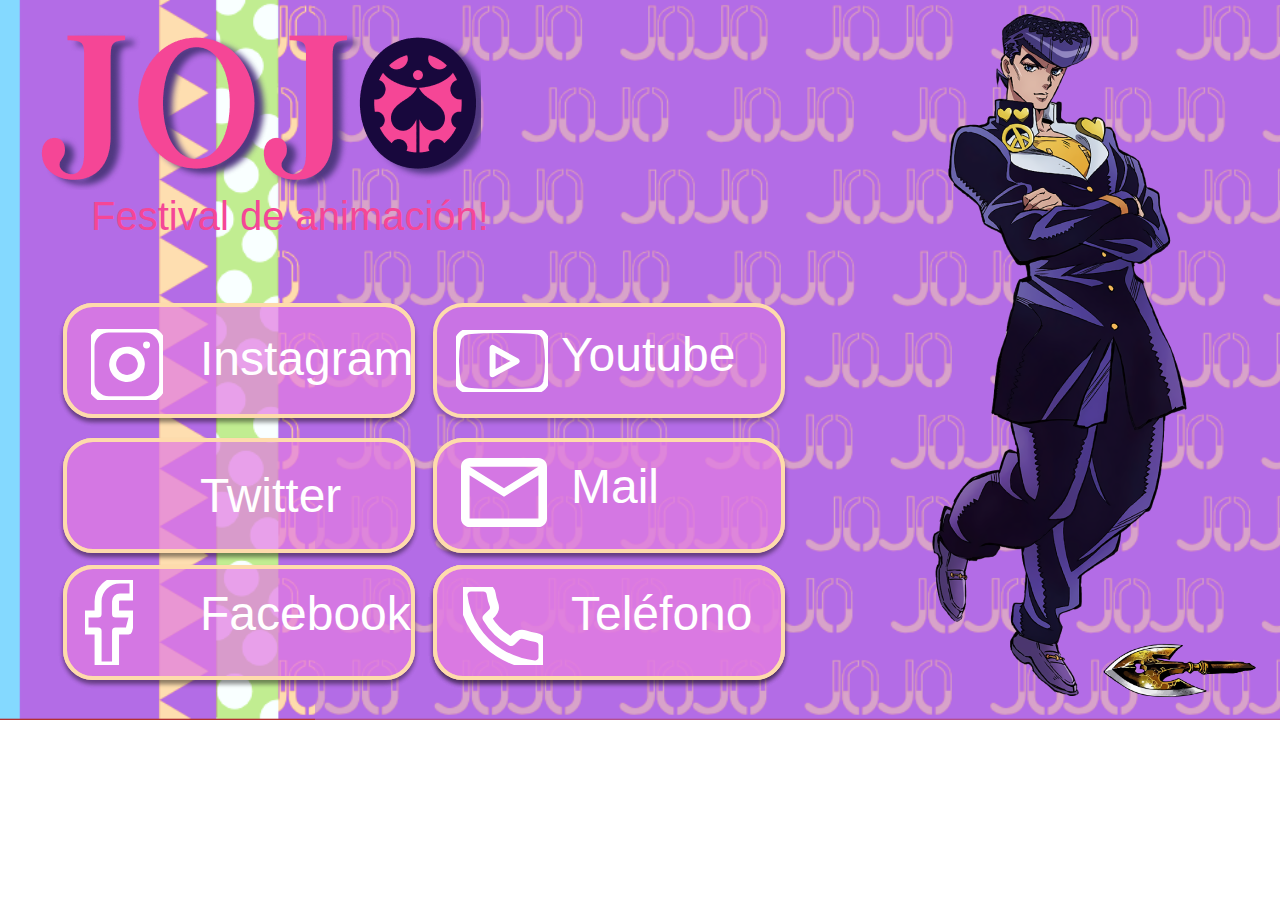
==== index_contacto.html @ 0ca630ca "Add files via upload" ====
<!DOCTYPE html>
<html lang="en">
<head>
  <meta charset="UTF-8">
  <meta http-equiv="X-UA-Compatible" content="IE=edge">
  <meta name="viewport" content="width=device-width, initial-scale=1.0">
  <link rel="stylesheet" href="./contacto/vars.css">
  <link rel="stylesheet" href="./contacto/style.css">
  
  
  <style>
   a,
   button,
   input,
   select,
   h1,
   h2,
   h3,
   h4,
   h5,
   * {
       box-sizing: border-box;
       margin: 0;
       padding: 0;
       border: none;
       text-decoration: none;
       background: none;
   
       -webkit-font-smoothing: antialiased;
   }
   
   menu, ol, ul {
       list-style-type: none;
       margin: 0;
       padding: 0;
   }
   </style>
  <title>Contacto</title>
  <link rel="icon" type="image/png" href="./Pagina principal/logo en pequeñito.png">
</head>
<body>
  <div class="wireframe">
    <img class="fondo-jojojojo" src="./contacto/fondo-jojojojo0.png" />
    <div class="opacidad-fondo"></div>
    <div class="rectangle-11"></div>
    <div class="rectangle-12"></div>
    <div class="rectangle-14"></div>
    <div class="rectangle-15"></div>
    <div class="rectangle-16"></div>
    <div class="rectangle-17"></div>
    <div class="rectangle-18"></div>
    <div class="rectangle-19"></div>
    <div class="rectangle-20"></div>
    <div class="rectangle-21"></div>
    <div class="rectangle-22"></div>
    <div class="rectangle-23"></div>
    <div class="festival-de-animaci-n">Festival de animación!</div>
    <img class="josuke" src="./contacto/josuke0.png" />
    <img class="logo-josos" src="./contacto/logo-josos0.png" />
    <div class="header">
    <a href="./index.html">
   <img class="flecha" src="./contacto/flecha0.png" /
    <img class="icon" src="./contacto/icon0.svg" />
    <img class="icon2" src="./contacto/icon1.svg" />
    <img class="icon3" src="./contacto/icon2.svg" />
    <img class="icon4" src="./contacto/icon3.svg" />
    <img class="icon5" src="./contacto/icon4.svg" />
    <img class="icon6" src="./contacto/icon5.svg" />
    <div class="instagram">Instagram</div>
    <div class="twitter">Twitter</div>
    <div class="facebook">Facebook</div>
    <div class="mail">Mail</div>
    <div class="youtube">Youtube</div>
    <div class="tel-fono">Teléfono</div>
  </div>
  
</body>
</html>
---- contacto/vars.css ----
/* Figma Styles of your File */
:root {
  /* Colors */
  /* Fonts */
  /* Effects */
}
---- contacto/style.css ----
.wireframe,
.wireframe * {
  box-sizing: border-box;
}
.wireframe {
  background:
  );
  height: 720px;
  position: relative;
  overflow: hidden;
}
.fondo-jojojojo {
  border-style: solid;
  border-color: #b12f2f;
  border-width: 1px;
  width: 1533px;
  height: 957px;
  position: absolute;
  left: -52px;
  top: -236px;
  box-shadow: 0px 4px 4px 0px rgba(0, 0, 0, 0.25);
  object-fit: cover;
  aspect-ratio: 2125/1085;
}
.opacidad-fondo {
  background: rgba(179, 108, 230, 0.51);
  width: 1163px;
  height: 826px;
  position: absolute;
  left: 315px;
  top: -44px;
}
.r-ectangulos {
  position: absolute;
  inset: 0;
}
.rectangle-11 {
  background: rgba(226, 123, 226, 0.47);
  border-radius: 30px;
  border-style: solid;
  border-color: #fedbac;
  border-width: 4px;
  width: 352px;
  height: 115px;
  position: absolute;
  left: 433px;
  top: 303px;
  box-shadow: 0px 4px 4px 0px rgba(0, 0, 0, 0.25);
}
.rectangle-12 {
  background: rgba(226, 123, 226, 0.47);
  border-radius: 30px;
  border-style: solid;
  border-color: #fedbac;
  border-width: 4px;
  width: 352px;
  height: 115px;
  position: absolute;
  left: 433px;
  top: 565px;
  box-shadow: 0px 4px 4px 0px rgba(0, 0, 0, 0.25);
}
.rectangle-14 {
  background: rgba(226, 123, 226, 0.47);
  border-radius: 30px;
  border-style: solid;
  border-color: #fedbac;
  border-width: 4px;
  width: 352px;
  height: 115px;
  position: absolute;
  left: 433px;
  top: 565px;
  box-shadow: 0px 4px 4px 0px rgba(0, 0, 0, 0.25);
}
.rectangle-15 {
  background: rgba(226, 123, 226, 0.47);
  border-radius: 30px;
  border-style: solid;
  border-color: #fedbac;
  border-width: 4px;
  width: 352px;
  height: 115px;
  position: absolute;
  left: 433px;
  top: 438px;
  box-shadow: 0px 4px 4px 0px rgba(0, 0, 0, 0.25);
}
.rectangle-16 {
  background: rgba(226, 123, 226, 0.47);
  border-radius: 30px;
  border-style: solid;
  border-color: #fedbac;
  border-width: 4px;
  width: 352px;
  height: 115px;
  position: absolute;
  left: 433px;
  top: 438px;
  box-shadow: 0px 4px 4px 0px rgba(0, 0, 0, 0.25);
}
.rectangle-17 {
  background: rgba(226, 123, 226, 0.47);
  border-radius: 30px;
  border-style: solid;
  border-color: #fedbac;
  border-width: 4px;
  width: 352px;
  height: 115px;
  position: absolute;
  left: 433px;
  top: 565px;
  box-shadow: 0px 4px 4px 0px rgba(0, 0, 0, 0.25);
}
.rectangle-18 {
  background: rgba(226, 123, 226, 0.47);
  border-radius: 30px;
  border-style: solid;
  border-color: #fedbac;
  border-width: 4px;
  width: 352px;
  height: 115px;
  position: absolute;
  left: 63px;
  top: 303px;
  box-shadow: 0px 4px 4px 0px rgba(0, 0, 0, 0.25);
}
.rectangle-19 {
  background: rgba(226, 123, 226, 0.47);
  border-radius: 30px;
  border-style: solid;
  border-color: #fedbac;
  border-width: 4px;
  width: 352px;
  height: 115px;
  position: absolute;
  left: 63px;
  top: 303px;
  box-shadow: 0px 4px 4px 0px rgba(0, 0, 0, 0.25);
}
.rectangle-20 {
  background: rgba(226, 123, 226, 0.47);
  border-radius: 30px;
  border-style: solid;
  border-color: #fedbac;
  border-width: 4px;
  width: 352px;
  height: 115px;
  position: absolute;
  left: 63px;
  top: 438px;
  box-shadow: 0px 4px 4px 0px rgba(0, 0, 0, 0.25);
}
.rectangle-21 {
  background: rgba(226, 123, 226, 0.47);
  border-radius: 30px;
  border-style: solid;
  border-color: #fedbac;
  border-width: 4px;
  width: 352px;
  height: 115px;
  position: absolute;
  left: 63px;
  top: 438px;
  box-shadow: 0px 4px 4px 0px rgba(0, 0, 0, 0.25);
}
.rectangle-22 {
  background: rgba(226, 123, 226, 0.47);
  border-radius: 30px;
  border-style: solid;
  border-color: #fedbac;
  border-width: 4px;
  width: 352px;
  height: 115px;
  position: absolute;
  left: 63px;
  top: 565px;
  box-shadow: 0px 4px 4px 0px rgba(0, 0, 0, 0.25);
}
.rectangle-23 {
  background: rgba(226, 123, 226, 0.47);
  border-radius: 30px;
  border-style: solid;
  border-color: #fedbac;
  border-width: 4px;
  width: 352px;
  height: 115px;
  position: absolute;
  left: 63px;
  top: 565px;
  box-shadow: 0px 4px 4px 0px rgba(0, 0, 0, 0.25);
}
.festival-de-animaci-n {
  color: #f54696;
  text-align: left;
  font-family: "OleoScript-Regular", sans-serif;
  font-size: 40px;
  font-weight: 400;
  position: absolute;
  left: 91px;
  top: 194px;
  width: 410px;
  height: 81px;
}
.josuke {
  width: 255px;
  height: 682px;
  position: absolute;
  left: 932px;
  top: 14px;
  object-fit: cover;
  aspect-ratio: 255/682;
}
.logo-josos {
  width: 444px;
  height: 179px;
  position: absolute;
  left: 37px;
  top: 11px;
  aspect-ratio: 444/179;
}
.flecha {
  width: 53.21px;
  height: 151.84px;
  position: absolute;
  left: 1256.01px;
  top: 645.3px;
  transform-origin: 0 0;
  transform: rotate(90.635deg) scale(1, 1);
  object-fit: cover;
  aspect-ratio: 53.21/151.84;
}
.logos-y-titulos {
  position: absolute;
  inset: 0;
}
.icon {
  width: 96px;
  height: 70px;
  position: absolute;
  left: 85px;
  top: 460px;
  overflow: visible;
}
.icon2 {
  width: 71.67px;
  height: 70.83px;
  position: absolute;
  left: 91px;
  top: 329px;
  overflow: visible;
}
.icon3 {
  width: 48px;
  height: 85px;
  position: absolute;
  left: 85px;
  top: 580px;
  overflow: visible;
}
.icon4 {
  width: 86px;
  height: 69px;
  position: absolute;
  left: 461px;
  top: 458px;
  overflow: visible;
}
.icon5 {
  width: 80px;
  height: 78px;
  position: absolute;
  left: 463px;
  top: 587px;
  overflow: visible;
}
.icon6 {
  width: 92px;
  height: 62px;
  position: absolute;
  left: 456px;
  top: 330px;
  overflow: visible;
}
.instagram {
  color: #ffffff;
  text-align: left;
  font-family: "OleoScript-Regular", sans-serif;
  font-size: 48px;
  font-weight: 400;
  position: absolute;
  left: 200px;
  top: 331px;
  width: 197px;
  height: 39px;
}
.twitter {
  color: #ffffff;
  text-align: left;
  font-family: "OleoScript-Regular", sans-serif;
  font-size: 48px;
  font-weight: 400;
  position: absolute;
  left: 200px;
  top: 468px;
  width: 197px;
  height: 39px;
}
.facebook {
  color: #ffffff;
  text-align: left;
  font-family: "OleoScript-Regular", sans-serif;
  font-size: 48px;
  font-weight: 400;
  position: absolute;
  left: 200px;
  top: 586px;
  width: 197px;
  height: 66px;
}
.mail {
  color: #ffffff;
  text-align: left;
  font-family: "OleoScript-Regular", sans-serif;
  font-size: 48px;
  font-weight: 400;
  position: absolute;
  left: 571px;
  top: 459px;
  width: 197px;
  height: 66px;
}
.youtube {
  color: #ffffff;
  text-align: left;
  font-family: "OleoScript-Regular", sans-serif;
  font-size: 48px;
  font-weight: 400;
  position: absolute;
  left: 561px;
  top: 327px;
  width: 197px;
  height: 66px;
}
.tel-fono {
  color: #ffffff;
  text-align: left;
  font-family: "OleoScript-Regular", sans-serif;
  font-size: 48px;
  font-weight: 400;
  position: absolute;
  left: 571px;
  top: 586px;
  width: 197px;
  height: 66px;
}
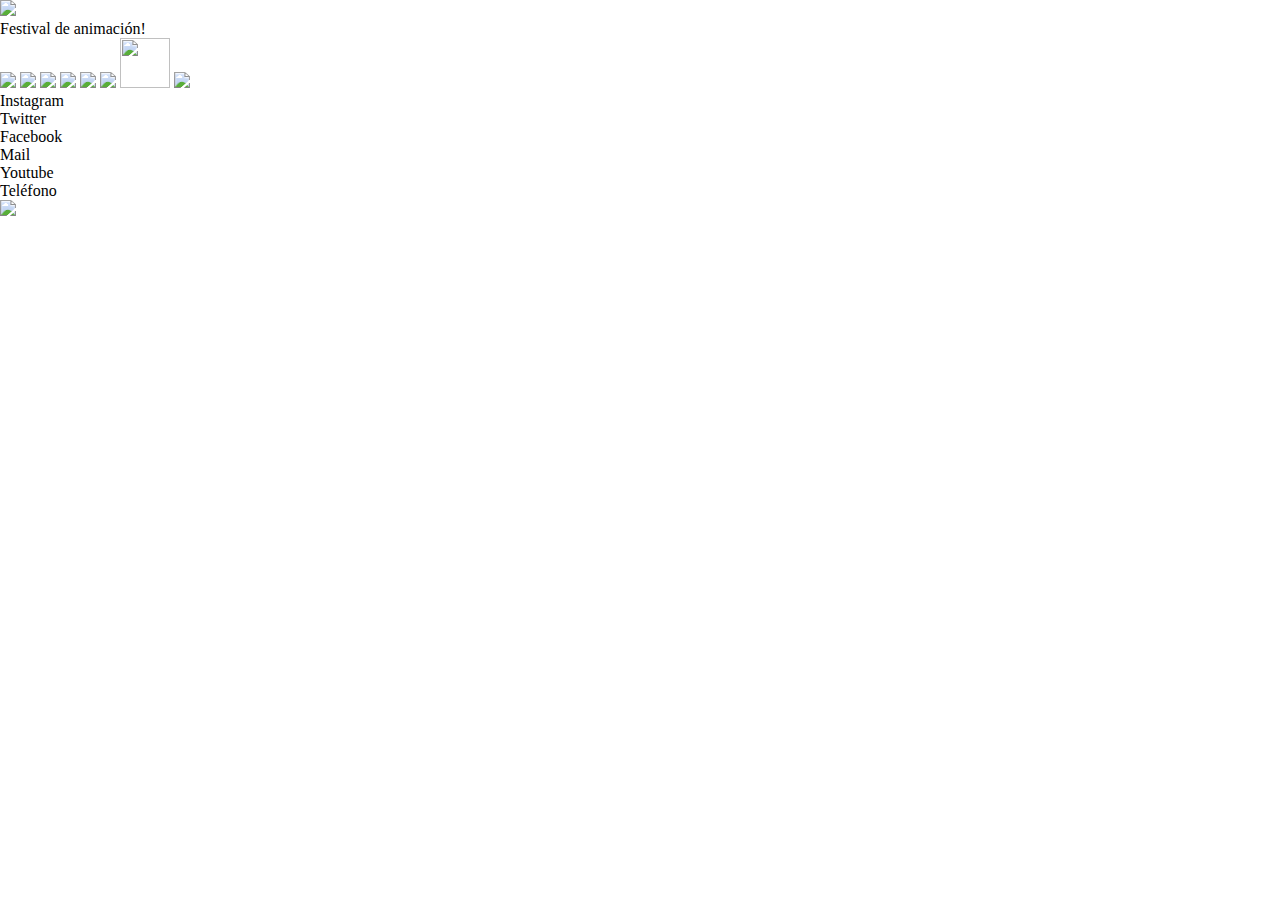
==== commit 5c92ba0b: "Add files via upload" ====
--- a/index_contacto.html
+++ b/index_contacto.html
@@ -35,8 +35,7 @@
        padding: 0;
    }
    </style>
-  <title>Contacto</title>
-  <link rel="icon" type="image/png" href="./Pagina principal/logo en pequeñito.png">
+  <title>Document</title>
 </head>
 <body>
   <div class="wireframe">
@@ -57,14 +56,11 @@
     <div class="festival-de-animaci-n">Festival de animación!</div>
     <img class="josuke" src="./contacto/josuke0.png" />
     <img class="logo-josos" src="./contacto/logo-josos0.png" />
-    <div class="header">
-    <a href="./index.html">
-   <img class="flecha" src="./contacto/flecha0.png" /
     <img class="icon" src="./contacto/icon0.svg" />
     <img class="icon2" src="./contacto/icon1.svg" />
     <img class="icon3" src="./contacto/icon2.svg" />
     <img class="icon4" src="./contacto/icon3.svg" />
-    <img class="icon5" src="./contacto/icon4.svg" />
+    <img class="icon5" style="width: 50px; height: 50px" src="./contacto/icon4.svg" />
     <img class="icon6" src="./contacto/icon5.svg" />
     <div class="instagram">Instagram</div>
     <div class="twitter">Twitter</div>
@@ -72,6 +68,10 @@
     <div class="mail">Mail</div>
     <div class="youtube">Youtube</div>
     <div class="tel-fono">Teléfono</div>
+    <div class="whiteframe-flecha">
+      <a href="./index.html">
+      <img class="flecha" src="./contacto/flecha0.png" />
+    </div>
   </div>
   
 </body>
